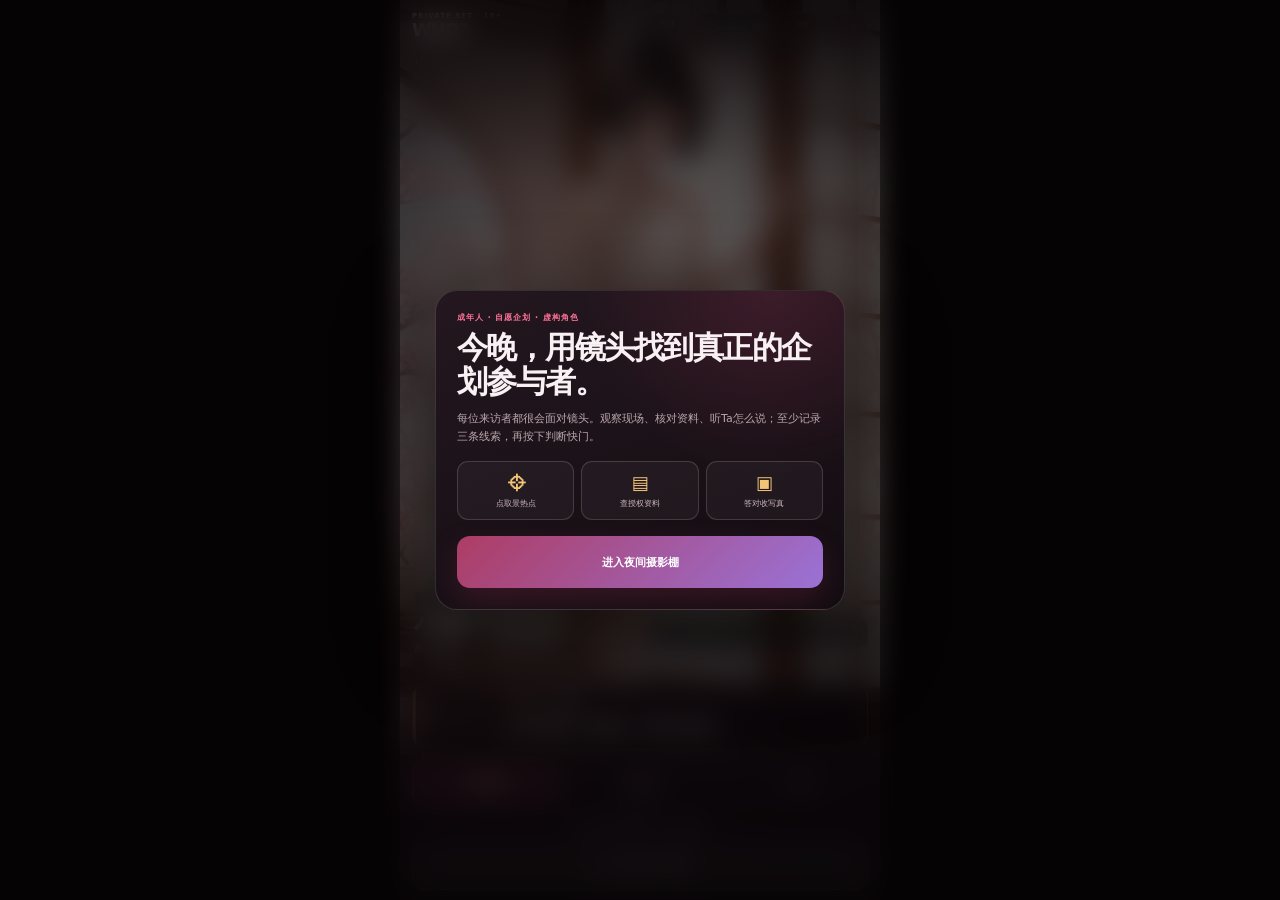
==== index.html @ 952624c3 "0825 V2 upgrade" ====
<!doctype html>
<html lang="zh-CN">
<head>
  <meta charset="utf-8">
  <meta name="viewport" content="width=device-width,initial-scale=1,viewport-fit=cover,user-scalable=no">
  <meta name="theme-color" content="#120d12">
  <meta name="color-scheme" content="dark">
  <title>谁是男娘｜成年自愿企划 Demo</title>
  <!-- OFFLINE_STYLE -->
  <link rel="stylesheet" href="styles.css?v=10">
</head>
<body>
  <main id="app" class="game-shell" aria-label="谁是男娘手机试玩">
    <section class="viewfinder" aria-label="摄影棚取景器">
      <div id="portrait" class="portrait" aria-live="polite"></div>
      <div class="photo-vignette" aria-hidden="true"></div>
      <div class="focus-frame" aria-hidden="true"><i></i><i></i><i></i><i></i></div>
      <div class="exposure-scale" aria-hidden="true">1/125&nbsp;&nbsp;F2.0&nbsp;&nbsp;ISO 400</div>

      <header class="camera-hud">
        <div class="project-mark"><span>PRIVATE SET · 18+</span><b>WHO?</b></div>
        <div class="hud-stats">
          <span id="casePill" class="hud-pill">1/4</span>
          <div id="trustMeter" class="trust-meter" aria-label="信任度 100">
            <span>♥</span><i><em id="trustFill"></em></i><b id="trustValue">100</b>
          </div>
          <span id="coinPill" class="hud-pill coin-pill">¥0</span>
          <button id="albumButton" class="hud-pill album-pill" type="button" aria-label="打开授权写真收藏">▣ 0</button>
        </div>
      </header>

      <div id="hotspotLayer" class="hotspot-layer" aria-label="现场观察点"></div>

      <div class="visitor-caption">
        <span id="visitorAge" class="adult-chip">24+ · ADULT</span>
        <h1 id="visitorName">小澈</h1>
        <p id="visitorRole">甜酷舞见</p>
      </div>

      <div id="speechBubble" class="speech-bubble">今天想拍两种状态。</div>

      <div class="evidence-rail" aria-live="polite">
        <span id="actionCount" class="film-progress">○ ○ ○ ○</span>
        <div class="clue-heading">
          <span class="clue-label">关键信息</span>
          <span id="clueQuality" class="clue-quality">未记录</span>
        </div>
        <span id="latestClue" class="latest-clue">点击人物热点，或到资料、对话里记录线索</span>
        <div id="clueChips" class="clue-chips" aria-label="已记录线索"></div>
      </div>
    </section>

    <section id="controlDeck" class="control-deck" aria-label="摄影调查工具">
      <nav class="tool-tabs" aria-label="调查方式">
        <button class="tab-button active" type="button" data-tab="observe"><span>⌖</span>现场</button>
        <button class="tab-button" type="button" data-tab="records"><span>▤</span>资料</button>
        <button class="tab-button" type="button" data-tab="talk"><span>◌</span>对话</button>
      </nav>

      <div id="drawerBody" class="drawer-body">
        <div class="drawer-handle" aria-hidden="true"></div>
        <div id="drawerBrief" class="drawer-brief">
          <span>本次约拍</span><b id="bookingTitle">复古甜酷 · 双造型</b>
          <p id="bookingCopy"></p>
        </div>
        <div id="observeHint" class="observe-hint">点击取景器中的对焦框，记录现场细节</div>
        <div id="actionList" class="action-list" aria-live="polite"></div>
      </div>

      <button id="decisionTrigger" class="decision-trigger" type="button" disabled>
        <span>◎</span><b>再记录 3 条线索</b>
      </button>

      <div id="decisionPanel" class="decision-panel" aria-hidden="true">
        <div><span>最终判断</span><b>Ta 是男娘吗？</b></div>
        <div class="decision-buttons">
          <button id="decideYes" class="decision-button yes" type="button">肯定是男娘</button>
          <button id="decideNo" class="decision-button no" type="button">一看就不是男娘</button>
        </div>
        <button id="cancelDecision" class="cancel-decision" type="button">继续调查</button>
      </div>
    </section>

    <div id="introOverlay" class="overlay visible" role="dialog" aria-modal="true" aria-labelledby="introTitle">
      <div class="modal intro-modal">
        <span class="modal-kicker">成年人 · 自愿企划 · 虚构角色</span>
        <h2 id="introTitle">今晚，用镜头找到真正的企划参与者。</h2>
        <p>每位来访者都很会面对镜头。观察现场、核对资料、听Ta怎么说；至少记录三条线索，再按下判断快门。</p>
        <div class="rules-grid">
          <div><b>⌖</b><span>点取景热点</span></div>
          <div><b>▤</b><span>查授权资料</span></div>
          <div><b>▣</b><span>答对收写真</span></div>
        </div>
        <button id="startGame" class="primary-button" type="button">进入夜间摄影棚</button>
      </div>
    </div>

    <div id="resultOverlay" class="overlay" role="dialog" aria-modal="true" aria-labelledby="resultTitle">
      <div class="modal result-modal">
        <div id="resultStamp" class="result-stamp">核验正确</div>
        <h2 id="resultTitle">小澈是男娘挑战者</h2>
        <p id="resultCopy"></p>
        <div id="photoReward" class="photo-reward" aria-live="polite">
          <div class="reward-polaroid">
            <img id="rewardPhoto" alt="本轮解锁的成年虚构角色授权写真">
            <span id="rewardPhotoName">授权收藏</span>
          </div>
          <div><b id="photoRewardTitle">获得一张授权写真</b><p id="photoRewardCopy">仅收录本人允许保存的企划成片。</p></div>
        </div>
        <details class="evidence-details">
          <summary>查看证据链</summary>
          <div id="evidenceReview" class="evidence-review"></div>
        </details>
        <div class="reward-row">
          <div><span>本单报酬</span><b id="caseReward">+¥0</b></div>
          <div><span>专业评价</span><b id="caseGrade">A</b></div>
        </div>
        <button id="nextCase" class="primary-button" type="button">下一位来访者</button>
      </div>
    </div>

    <div id="summaryOverlay" class="overlay" role="dialog" aria-modal="true" aria-labelledby="summaryTitle">
      <div class="modal summary-modal">
        <span class="modal-kicker">收工结算</span>
        <h2 id="summaryTitle">夜间企划，完成。</h2>
        <div class="final-score"><b id="finalScore">0</b><span>专业分</span></div>
        <div class="summary-grid">
          <div><span>判断正确</span><b id="correctCount">0 / 4</b></div>
          <div><span>平均信任</span><b id="averageTrust">0</b></div>
          <div><span>最终报酬</span><b id="finalCoins">¥0</b></div>
        </div>
        <p id="summaryCopy" class="summary-copy"></p>
        <button id="restartGame" class="primary-button" type="button">再拍一轮</button>
      </div>
    </div>

    <div id="albumOverlay" class="overlay album-overlay" role="dialog" aria-modal="true" aria-labelledby="albumTitle">
      <div class="modal album-modal">
        <button id="closeAlbum" class="close-button" type="button" aria-label="关闭写真收藏">×</button>
        <span class="modal-kicker">本人授权 · 本局收藏</span>
        <h2 id="albumTitle">暗房收藏册</h2>
        <p>判断正确，拍立得才会在暗房里显影。</p>
        <div id="albumGrid" class="album-grid"></div>
      </div>
    </div>

    <div id="successFx" class="success-fx" aria-hidden="true">
      <div class="success-halo"></div>
      <div class="success-ring">♡</div>
      <span class="success-particle s1">✦</span>
      <span class="success-particle s2">♡</span>
      <span class="success-particle s3">✦</span>
      <span class="success-particle s4">❀</span>
      <span class="success-particle s5">♡</span>
      <span class="success-particle s6">✦</span>
      <b class="success-shot">♡ NICE SHOT ♡</b>
    </div>

    <div id="slapMark" class="slap-mark" aria-hidden="true">
      <svg class="handprint" viewBox="0 0 620 720" role="presentation"><g fill="currentColor">
        <ellipse cx="324" cy="474" rx="150" ry="177" transform="rotate(-10 324 474)"/>
        <rect x="150" y="185" width="72" height="300" rx="36" transform="rotate(-28 186 335)"/>
        <rect x="231" y="77" width="74" height="334" rx="37" transform="rotate(-13 268 244)"/>
        <rect x="324" y="42" width="78" height="354" rx="39" transform="rotate(2 363 219)"/>
        <rect x="415" y="82" width="74" height="326" rx="37" transform="rotate(15 452 245)"/>
        <rect x="492" y="171" width="70" height="278" rx="35" transform="rotate(30 527 310)"/>
        <rect x="272" y="575" width="150" height="144" rx="56" transform="rotate(-9 347 647)"/>
      </g></svg>
      <b class="slap-sfx">啪！</b>
    </div>

    <div id="toast" class="toast" role="status" aria-live="polite"></div>
  </main>
  <!-- OFFLINE_SCRIPT -->
  <script src="game.js?v=14" defer></script>
</body>
</html>
---- styles.css ----
:root {
  color-scheme: dark;
  --ink: #f8f0f2;
  --muted: #baa9ae;
  --glass: rgba(20, 13, 19, 0.82);
  --glass-strong: rgba(16, 10, 15, 0.94);
  --line: rgba(255, 234, 224, 0.16);
  --rose: #ff7399;
  --wine: #9e3659;
  --gold: #f2c476;
  --mint: #68d1ad;
  --coral: #ff6f82;
  --shadow: 0 18px 52px rgba(0, 0, 0, 0.42);
  font-family: "PingFang SC", "Microsoft YaHei", "Noto Sans CJK SC", system-ui, sans-serif;
}

* { box-sizing: border-box; }

html,
body {
  width: 100%;
  height: 100%;
  margin: 0;
  overflow: hidden;
  background: #090608;
  color: var(--ink);
}

body { display: flex; justify-content: center; }

button {
  min-height: 44px;
  border: 0;
  color: inherit;
  font: inherit;
  touch-action: manipulation;
  -webkit-tap-highlight-color: transparent;
}

button:focus-visible { outline: 2px solid var(--gold); outline-offset: 2px; }

.game-shell {
  position: relative;
  width: min(100%, 480px);
  height: 100dvh;
  overflow: hidden;
  background: #100b0f;
  isolation: isolate;
}

.viewfinder,
.portrait,
.portrait img,
.photo-vignette,
.hotspot-layer {
  position: absolute;
  inset: 0;
}

.viewfinder { overflow: hidden; background: #151015; }

.portrait img {
  width: 100%;
  height: 100%;
  object-fit: cover;
  object-position: center 36%;
  filter: saturate(0.94) contrast(1.03);
  animation: portraitBreath 6s ease-in-out infinite;
}

@keyframes portraitBreath {
  0%, 100% { transform: scale(1.005); }
  50% { transform: scale(1.018); }
}

.photo-vignette {
  z-index: 2;
  pointer-events: none;
  background:
    linear-gradient(180deg, rgba(5,2,5,0.72) 0%, transparent 20%, transparent 58%, rgba(7,3,6,0.88) 88%),
    radial-gradient(ellipse at center, transparent 40%, rgba(3,1,3,0.48) 100%);
}

.camera-hud {
  position: absolute;
  top: 0;
  right: 0;
  left: 0;
  z-index: 8;
  display: flex;
  align-items: flex-start;
  justify-content: space-between;
  gap: 8px;
  padding: max(12px, env(safe-area-inset-top)) 12px 10px;
}

.project-mark { display: grid; gap: 1px; text-shadow: 0 2px 9px #000; }
.project-mark span { color: #f5c3ce; font-size: 7px; font-weight: 800; letter-spacing: .15em; }
.project-mark b { font-size: 18px; line-height: 1; letter-spacing: -.06em; }

.hud-stats { display: flex; align-items: center; gap: 5px; }
.hud-pill,
.trust-meter {
  min-width: 40px;
  min-height: 32px;
  padding: 7px 8px;
  border: 1px solid var(--line);
  border-radius: 999px;
  background: rgba(20, 13, 19, .62);
  color: #f9eef1;
  box-shadow: 0 5px 20px rgba(0,0,0,.24);
  backdrop-filter: blur(12px);
  font-size: 9px;
  font-weight: 850;
  text-align: center;
}

.coin-pill { color: var(--gold); }
.album-pill { color: #ff9bb7; cursor: pointer; }

.trust-meter {
  display: grid;
  min-width: 86px;
  grid-template-columns: auto 34px auto;
  align-items: center;
  gap: 4px;
  padding-inline: 7px;
}

.trust-meter > span { color: var(--rose); font-size: 10px; }
.trust-meter > i { height: 3px; overflow: hidden; border-radius: 999px; background: rgba(255,255,255,.18); }
.trust-meter em { display: block; width: 100%; height: 100%; border-radius: inherit; background: var(--mint); transition: width .22s ease; }
.trust-meter b { font-size: 8px; }

.focus-frame { position: absolute; z-index: 4; inset: 16% 8% 27%; pointer-events: none; opacity: .58; }
.focus-frame i { position: absolute; width: 23px; height: 23px; border-color: rgba(255,255,255,.68); }
.focus-frame i:nth-child(1) { top: 0; left: 0; border-top: 1px solid; border-left: 1px solid; }
.focus-frame i:nth-child(2) { top: 0; right: 0; border-top: 1px solid; border-right: 1px solid; }
.focus-frame i:nth-child(3) { bottom: 0; left: 0; border-bottom: 1px solid; border-left: 1px solid; }
.focus-frame i:nth-child(4) { right: 0; bottom: 0; border-right: 1px solid; border-bottom: 1px solid; }

.exposure-scale {
  position: absolute;
  top: max(58px, calc(env(safe-area-inset-top) + 50px));
  left: 14px;
  z-index: 7;
  color: rgba(255,255,255,.66);
  font-family: ui-monospace, SFMono-Regular, Menlo, monospace;
  font-size: 7px;
  letter-spacing: .09em;
  text-shadow: 0 1px 5px #000;
}

.hotspot-layer { z-index: 7; pointer-events: none; }
.focus-hotspot {
  position: absolute;
  width: 52px;
  min-height: 52px;
  padding: 0;
  pointer-events: auto;
  background: transparent;
  color: #fff;
  cursor: pointer;
  transform: translate(-50%, -50%);
}

.focus-hotspot::before,
.focus-hotspot::after {
  content: "";
  position: absolute;
  inset: 7px;
  border: 1px solid rgba(255,255,255,.88);
  border-radius: 4px;
  box-shadow: 0 0 0 1px rgba(10,5,8,.24), 0 0 18px rgba(255,107,146,.3);
  animation: focusPulse 1.8s ease-in-out infinite;
}
.focus-hotspot::after { inset: 20px; border-radius: 50%; background: rgba(255,255,255,.74); }
.focus-hotspot span {
  position: absolute;
  top: 48px;
  left: 50%;
  padding: 3px 7px;
  white-space: nowrap;
  border-radius: 999px;
  background: rgba(13,7,11,.74);
  font-size: 8px;
  font-weight: 800;
  text-shadow: 0 1px 5px #000;
  transform: translateX(-50%);
}
.focus-hotspot.used { opacity: .28; pointer-events: none; }
.focus-hotspot.used::after { background: var(--mint); }

@keyframes focusPulse { 0%,100% { transform: scale(.9); opacity: .64; } 50% { transform: scale(1); opacity: 1; } }

.visitor-caption {
  position: absolute;
  left: 14px;
  bottom: 244px;
  z-index: 8;
  display: grid;
  max-width: 48%;
  gap: 1px;
  text-shadow: 0 2px 12px #000;
  transition: bottom .24s ease;
}
.adult-chip { width: max-content; padding: 3px 7px; border-radius: 999px; background: rgba(18,11,16,.6); color: #a9efd6; font-size: 7px; font-weight: 850; }
.visitor-caption h1 { margin: 4px 0 0; font-size: 28px; line-height: 1; letter-spacing: -.08em; }
.visitor-caption p { margin: 3px 0 0; color: #e5d4d9; font-size: 10px; }

.speech-bubble {
  position: absolute;
  right: 12px;
  bottom: 254px;
  z-index: 8;
  max-width: 48%;
  padding: 7px 10px;
  overflow: hidden;
  border: 1px solid var(--line);
  border-radius: 12px 12px 3px 12px;
  background: rgba(18,11,16,.66);
  color: #f7e8ec;
  font-size: 9px;
  line-height: 1.4;
  text-overflow: ellipsis;
  white-space: nowrap;
  backdrop-filter: blur(10px);
  transition: bottom .24s ease;
}

.evidence-rail {
  position: absolute;
  right: 12px;
  bottom: 152px;
  left: 12px;
  z-index: 9;
  display: grid;
  min-height: 64px;
  grid-template-columns: auto minmax(0, 1fr);
  grid-template-rows: auto auto;
  align-items: center;
  column-gap: 12px;
  row-gap: 3px;
  padding: 9px 12px 10px;
  overflow: hidden;
  border: 1px solid rgba(242,196,118,.48);
  border-radius: 14px;
  background: linear-gradient(135deg, rgba(43,27,34,.96), rgba(17,11,17,.95));
  box-shadow: 0 8px 28px rgba(0,0,0,.44), inset 0 1px 0 rgba(255,255,255,.08);
  backdrop-filter: blur(12px);
  transition: bottom .24s ease;
}
.evidence-rail::before { content: ""; position: absolute; top: 0; bottom: 0; left: 0; width: 3px; background: linear-gradient(180deg, var(--gold), var(--rose)); }
.film-progress { grid-row: 1 / 3; color: var(--gold); font-size: 13px; font-weight: 900; letter-spacing: .12em; text-shadow: 0 0 14px rgba(242,196,118,.34); }
.clue-heading { display: flex; min-width: 0; align-items: center; gap: 7px; }
.clue-label { color: var(--gold); font-size: 8px; font-weight: 950; letter-spacing: .1em; }
.clue-quality { padding: 3px 7px; border-radius: 999px; background: rgba(255,255,255,.1); color: #e5d7db; font-size: 7px; font-weight: 850; }
.clue-quality[data-quality="strong"] { background: rgba(104,209,173,.16); color: #8cedc9; }
.clue-quality[data-quality="weak"] { background: rgba(242,196,118,.15); color: #ffd894; }
.clue-quality[data-quality="boundary"] { background: rgba(255,111,130,.17); color: #ff9bab; }
.latest-clue { display: -webkit-box; overflow: hidden; color: #fff8fa; font-size: 10.5px; font-weight: 750; line-height: 1.35; text-shadow: 0 1px 8px rgba(0,0,0,.58); -webkit-box-orient: vertical; -webkit-line-clamp: 3; }
.latest-clue.fresh { animation: clueReveal .5s ease-out; }
.clue-chips { display: none; }

@keyframes clueReveal { 0% { color: var(--gold); transform: translateX(5px); opacity: .35; } 100% { color: #fff8fa; transform: translateX(0); opacity: 1; } }

.control-deck {
  position: absolute;
  right: 0;
  bottom: 0;
  left: 0;
  z-index: 20;
  padding: 8px 12px max(10px, env(safe-area-inset-bottom));
  border-top: 1px solid rgba(255,255,255,.12);
  background: linear-gradient(180deg, rgba(26,16,24,.9), rgba(12,8,11,.98));
  box-shadow: 0 -18px 44px rgba(0,0,0,.35);
  backdrop-filter: blur(18px);
  transition: padding .22s ease;
}

.tool-tabs { display: grid; grid-template-columns: repeat(3, 1fr); gap: 6px; }
.tab-button {
  min-height: 42px;
  border: 1px solid transparent;
  border-radius: 11px;
  background: transparent;
  color: #a9959c;
  font-size: 9px;
  font-weight: 800;
}
.tab-button span { display: inline-block; margin-right: 4px; font-size: 13px; vertical-align: -1px; }
.tab-button.active { border-color: rgba(255,115,153,.36); background: rgba(158,54,89,.22); color: #ffd5df; }

.drawer-body { max-height: 34px; overflow: hidden; transition: max-height .24s ease; }
.drawer-handle { width: 32px; height: 3px; margin: 5px auto 6px; border-radius: 99px; background: rgba(255,255,255,.2); }
.drawer-brief,
.action-list { display: none; }
.observe-hint { padding: 4px 0 2px; color: #ad999f; font-size: 8px; text-align: center; }

.control-deck.expanded .drawer-body { max-height: min(31dvh, 250px); overflow-y: auto; }
.control-deck.expanded .drawer-brief,
.control-deck.expanded .action-list { display: grid; }
.control-deck.expanded .observe-hint { display: none; }
.drawer-brief { grid-template-columns: auto 1fr; gap: 4px 8px; padding: 7px 4px 8px; border-bottom: 1px solid var(--line); }
.drawer-brief span { color: var(--rose); font-size: 7px; font-weight: 900; }
.drawer-brief b { font-size: 10px; }
.drawer-brief p { display: none; }

.action-list { gap: 6px; padding: 8px 0 4px; }
.action-button {
  position: relative;
  display: grid;
  min-height: 48px;
  grid-template-columns: 1fr auto;
  align-items: center;
  gap: 8px;
  padding: 8px 11px;
  border: 1px solid var(--line);
  border-radius: 11px;
  background: rgba(255,255,255,.055);
  color: #f7edf0;
  font-size: 10px;
  font-weight: 800;
  text-align: left;
}
.action-button span { color: #a9959c; font-size: 8px; font-weight: 500; text-align: right; }
.action-button.used { border-color: rgba(104,209,173,.32); color: #7ee0bd; opacity: .48; }
.action-button.used::after { content: "✓"; position: absolute; top: 4px; right: 5px; color: var(--mint); font-size: 8px; }
.action-button:disabled { cursor: default; }

.decision-trigger {
  display: flex;
  width: 100%;
  min-height: 48px;
  align-items: center;
  justify-content: center;
  gap: 8px;
  margin-top: 7px;
  border: 1px solid rgba(255,255,255,.11);
  border-radius: 13px;
  background: rgba(255,255,255,.055);
  color: #806f75;
}
.decision-trigger span { font-size: 17px; }
.decision-trigger b { font-size: 10px; }
.decision-trigger.ready { border-color: rgba(242,196,118,.5); background: linear-gradient(135deg, #9f3659, #a377d9); color: white; box-shadow: 0 8px 25px rgba(158,54,89,.34); }

.decision-panel {
  position: absolute;
  right: 0;
  bottom: 0;
  left: 0;
  z-index: 5;
  display: none;
  padding: 14px 12px max(11px, env(safe-area-inset-bottom));
  background: var(--glass-strong);
  box-shadow: 0 -18px 44px rgba(0,0,0,.46);
}
.decision-panel.visible { display: block; }
.decision-panel > div:first-child { display: flex; align-items: center; justify-content: space-between; gap: 8px; margin-bottom: 9px; }
.decision-panel > div:first-child span { color: var(--gold); font-size: 8px; }
.decision-panel > div:first-child b { font-size: 11px; }
.decision-buttons { display: grid; grid-template-columns: 1fr 1fr; gap: 8px; }
.decision-button { min-height: 52px; border-radius: 12px; font-size: 11px; font-weight: 900; }
.decision-button.yes { background: #2a5d51; color: #a7f0d5; }
.decision-button.no { background: #672f40; color: #ffc1ce; }
.cancel-decision { width: 100%; min-height: 34px; margin-top: 5px; background: transparent; color: #9c888f; font-size: 8px; }

.game-shell.drawer-open .visitor-caption { bottom: min(52dvh, 420px); }
.game-shell.drawer-open .speech-bubble { bottom: min(52dvh, 430px); }
.game-shell.drawer-open .evidence-rail { bottom: min(39dvh, 325px); }

.overlay {
  position: fixed;
  z-index: 50;
  display: none;
  align-items: center;
  justify-content: center;
  padding: 16px;
  inset: 0;
  background: rgba(6,3,5,.68);
  backdrop-filter: blur(14px);
}
.overlay.visible { display: flex; }

.modal {
  width: min(100%, 410px);
  max-height: calc(100dvh - 32px);
  padding: 21px;
  overflow-y: auto;
  border: 1px solid rgba(255,255,255,.13);
  border-radius: 22px;
  background:
    radial-gradient(circle at 82% 0, rgba(158,54,89,.23), transparent 40%),
    linear-gradient(160deg, #24171f, #120c11);
  box-shadow: 0 30px 90px rgba(0,0,0,.62);
}
.modal h2,
.modal p { margin: 0; }
.modal h2 { margin-top: 7px; font-size: clamp(24px, 7vw, 31px); line-height: 1.12; letter-spacing: -.05em; }
.modal > p { margin-top: 11px; color: #baa7ad; font-size: 11px; line-height: 1.65; }
.modal-kicker { display: block; color: var(--rose); font-size: 8px; font-weight: 900; letter-spacing: .12em; }

.rules-grid { display: grid; grid-template-columns: repeat(3, 1fr); gap: 7px; margin-top: 15px; }
.rules-grid div { display: grid; place-items: center; gap: 5px; padding: 10px 5px; border: 1px solid var(--line); border-radius: 11px; background: rgba(255,255,255,.04); }
.rules-grid b { color: var(--gold); font-size: 18px; }
.rules-grid span { color: #cbb8be; font-size: 8px; }

.primary-button { width: 100%; min-height: 52px; margin-top: 16px; border-radius: 13px; background: linear-gradient(135deg, #ad3d64, #9a72d6); color: white; box-shadow: 0 12px 29px rgba(133,41,73,.3); font-size: 11px; font-weight: 900; }
.result-stamp { display: inline-flex; padding: 4px 8px; border: 1px solid rgba(104,209,173,.45); border-radius: 7px; color: #7de0bd; font-size: 8px; font-weight: 900; letter-spacing: .08em; transform: rotate(-2deg); }
.result-stamp.wrong { border-color: rgba(255,111,130,.5); color: #ff8ca0; }

#resultOverlay.result-correct { background: radial-gradient(circle at 50% 28%, rgba(255,98,157,.22), transparent 43%), rgba(6,3,5,.68); }
#resultOverlay.result-correct .result-modal { border-color: rgba(255,164,201,.32); box-shadow: 0 28px 90px rgba(157,46,100,.34), 0 0 54px rgba(190,121,255,.14); }
#resultOverlay.result-correct .photo-reward { border-color: rgba(255,145,187,.42); background: linear-gradient(135deg, rgba(255,112,163,.1), rgba(169,116,226,.1)); box-shadow: inset 0 0 28px rgba(255,121,176,.08); }
#resultOverlay.result-correct .reward-polaroid { animation: polaroidReveal .9s cubic-bezier(.16,.84,.28,1.1); }
#resultOverlay.result-wrong .result-modal { border-color: rgba(255,86,110,.28); box-shadow: 0 28px 90px rgba(90,8,27,.46); }

@keyframes polaroidReveal { 0% { opacity: 0; transform: rotate(-8deg) scale(.74) translateY(18px); } 58% { opacity: 1; transform: rotate(1deg) scale(1.04) translateY(-2px); } 100% { transform: rotate(-2deg) scale(1) translateY(0); } }

.photo-reward { display: grid; grid-template-columns: 100px 1fr; align-items: center; gap: 12px; margin-top: 13px; padding: 10px; border: 1px solid rgba(255,115,153,.23); border-radius: 14px; background: rgba(255,255,255,.045); }
.photo-reward.hidden { display: none; }
.reward-polaroid { padding: 5px 5px 7px; border-radius: 8px; background: #f8f1ed; box-shadow: 0 10px 25px rgba(0,0,0,.32); transform: rotate(-2deg); }
.reward-polaroid img { display: block; width: 100%; aspect-ratio: 3/4; border-radius: 4px; object-fit: cover; object-position: center 25%; }
.reward-polaroid span { display: block; padding-top: 5px; color: #7d364d; font-size: 7px; font-weight: 900; text-align: center; }
.photo-reward > div:last-child b { color: #ffabc0; font-size: 11px; }
.photo-reward > div:last-child p { margin: 5px 0 0; color: #aa969d; font-size: 8px; line-height: 1.5; }

.evidence-details { margin-top: 12px; border: 1px solid var(--line); border-radius: 11px; background: rgba(255,255,255,.03); }
.evidence-details summary { padding: 10px 11px; color: var(--gold); cursor: pointer; font-size: 9px; font-weight: 800; }
.evidence-review { display: grid; gap: 6px; padding: 0 9px 9px; }
.evidence-row { display: grid; grid-template-columns: 55px 1fr; gap: 8px; padding: 8px; border-radius: 8px; background: rgba(255,255,255,.045); color: #bba8ae; font-size: 8px; line-height: 1.45; }
.evidence-row b { color: var(--gold); }

.reward-row { display: grid; grid-template-columns: 1fr 1fr; gap: 7px; margin-top: 12px; }
.reward-row div,
.summary-grid div { padding: 10px; border: 1px solid var(--line); border-radius: 11px; background: rgba(255,255,255,.04); text-align: center; }
.reward-row span,
.summary-grid span { display: block; color: #9f8d93; font-size: 7px; }
.reward-row b,
.summary-grid b { display: block; margin-top: 4px; color: var(--gold); font-size: 15px; }
.final-score { display: flex; align-items: baseline; justify-content: center; gap: 7px; margin: 15px 0 11px; }
.final-score b { color: var(--gold); font-size: 48px; line-height: 1; }
.final-score span { color: #9f8d93; font-size: 9px; }
.summary-grid { display: grid; grid-template-columns: repeat(3,1fr); gap: 6px; }
.summary-grid b { font-size: 12px; }
.summary-copy { margin-top: 12px !important; text-align: center; }

.album-overlay { z-index: 60; }
.album-modal { position: relative; }
.close-button { position: absolute; top: 10px; right: 10px; width: 40px; min-height: 40px; border-radius: 50%; background: rgba(255,255,255,.07); color: var(--rose); font-size: 22px; }
.album-grid { display: grid; grid-template-columns: repeat(2,minmax(0,1fr)); gap: 9px; margin-top: 14px; }
.album-card { position: relative; overflow: hidden; padding: 5px 5px 8px; border: 1px solid var(--line); border-radius: 11px; background: #21151d; }
.album-card img { display: block; width: 100%; aspect-ratio: 3/4; border-radius: 7px; object-fit: cover; object-position: center 24%; }
.album-card.locked img { filter: blur(14px) grayscale(.7); transform: scale(1.08); }
.album-card.locked::after { content: "待显影"; position: absolute; top: 42%; left: 50%; padding: 4px 8px; border-radius: 99px; background: rgba(7,3,6,.76); color: white; font-size: 8px; font-weight: 900; transform: translate(-50%,-50%); }
.album-card b,
.album-card span { display: block; text-align: center; }
.album-card b { margin-top: 6px; font-size: 9px; }
.album-card span { margin-top: 2px; color: #9f8d93; font-size: 7px; }

.success-fx { position: fixed; z-index: 66; overflow: hidden; inset: 0; opacity: 0; pointer-events: none; transition: opacity .3s ease; }
.success-fx.visible { opacity: 1; }
.success-halo { position: absolute; width: min(88vmin,600px); aspect-ratio: 1; top: 46%; left: 50%; border-radius: 50%; background: radial-gradient(circle, rgba(255,212,231,.48) 0, rgba(255,102,164,.2) 28%, rgba(160,105,232,.12) 48%, transparent 70%); filter: blur(12px); transform: translate(-50%,-50%) scale(.4); }
.success-ring { position: absolute; display: grid; width: min(66vmin,460px); aspect-ratio: 1; top: 47%; left: 50%; place-items: center; border: 1px solid rgba(255,221,235,.7); border-radius: 50%; color: rgba(255,226,240,.74); font-family: Georgia, serif; font-size: min(30vmin,210px); text-shadow: 0 0 24px rgba(255,104,172,.9); transform: translate(-50%,-50%) scale(.5); }
.success-particle { position: absolute; color: #ffd7e8; font-family: Georgia, serif; font-size: clamp(24px,7vw,50px); opacity: 0; text-shadow: 0 0 18px #ff6ca9, 0 0 30px rgba(180,112,255,.8); }
.success-particle.s1 { top: 17%; left: 17%; }
.success-particle.s2 { top: 24%; right: 13%; }
.success-particle.s3 { top: 49%; left: 9%; }
.success-particle.s4 { top: 58%; right: 10%; }
.success-particle.s5 { bottom: 16%; left: 20%; }
.success-particle.s6 { right: 25%; bottom: 12%; }
.success-shot { position: absolute; bottom: 9%; left: 50%; padding: 8px 18px; border: 1px solid rgba(255,214,232,.48); border-radius: 999px; background: rgba(79,24,54,.56); color: #ffe5f0; font-family: Georgia, serif; font-size: clamp(11px,3.2vw,18px); letter-spacing: .18em; opacity: 0; text-shadow: 0 0 12px #ff73ad; transform: translate(-50%,18px); }
.success-fx.fresh .success-halo { animation: glamourHalo 1.45s ease-out both; }
.success-fx.fresh .success-ring { animation: glamourRing 1.25s cubic-bezier(.18,.78,.24,1) both; }
.success-fx.fresh .success-particle { animation: glamourParticle 1.25s ease-out both; }
.success-fx.fresh .s2 { animation-delay: .08s; }
.success-fx.fresh .s3 { animation-delay: .16s; }
.success-fx.fresh .s4 { animation-delay: .05s; }
.success-fx.fresh .s5 { animation-delay: .2s; }
.success-fx.fresh .s6 { animation-delay: .12s; }
.success-fx.fresh .success-shot { animation: successShot 1.5s .14s ease-out both; }

.slap-mark { position: fixed; z-index: 70; display: grid; place-items: center; inset: 0; color: #e23b5d; opacity: 0; pointer-events: none; transition: opacity .42s ease; mix-blend-mode: screen; }
.slap-mark.visible { opacity: .1; }
.slap-mark.fresh { animation: slapLayer .92s cubic-bezier(.12,.75,.2,1) both; }
.handprint { width: min(92vmin,620px); height: min(102vmin,720px); filter: blur(1px) drop-shadow(0 0 22px rgba(255,40,82,.7)); transform: rotate(-16deg) scale(.98); }
.slap-sfx { position: absolute; top: 11%; right: 13%; color: #ff4468; font-size: clamp(72px,18vw,132px); font-weight: 950; letter-spacing: -.1em; opacity: 0; text-shadow: 0 0 16px #ff214e, 0 10px 28px rgba(74,0,15,.75); transform: rotate(12deg) scale(.5); }
.slap-mark.fresh .handprint { animation: palmHit .72s cubic-bezier(.1,.82,.18,1); }
.slap-mark.fresh .slap-sfx { animation: slapWord .78s .05s ease-out both; }
.game-shell.slap-shake { animation: screenSlap .44s ease-out; }
@keyframes glamourHalo { 0% { opacity: 0; transform: translate(-50%,-50%) scale(.35); } 25% { opacity: 1; } 100% { opacity: 0; transform: translate(-50%,-50%) scale(1.45); } }
@keyframes glamourRing { 0% { opacity: 0; transform: translate(-50%,-50%) scale(.45) rotate(-14deg); } 32% { opacity: .9; } 100% { opacity: 0; transform: translate(-50%,-50%) scale(1.18) rotate(8deg); } }
@keyframes glamourParticle { 0% { opacity: 0; transform: translateY(28px) scale(.3) rotate(-18deg); } 28% { opacity: 1; } 100% { opacity: 0; transform: translateY(-54px) scale(1.12) rotate(18deg); } }
@keyframes successShot { 0% { opacity: 0; transform: translate(-50%,18px) scale(.88); } 25%,70% { opacity: 1; transform: translate(-50%,0) scale(1); } 100% { opacity: 0; transform: translate(-50%,-10px) scale(1.03); } }
@keyframes slapLayer { 0% { opacity: 0; } 22% { opacity: .82; } 48% { opacity: .48; } 100% { opacity: .1; } }
@keyframes palmHit { 0% { opacity:0; transform:rotate(-24deg) scale(2.2); } 28% { opacity:1; transform:rotate(-16deg) scale(.87); } 55% { transform:rotate(-16deg) scale(1.06); } 100% { opacity:1; transform:rotate(-16deg) scale(.98); } }
@keyframes slapWord { 0% { opacity:0; transform:rotate(18deg) scale(.4); } 35% { opacity:1; transform:rotate(8deg) scale(1.12); } 100% { opacity:0; transform:rotate(4deg) scale(1.38); } }
@keyframes screenSlap { 0%,100% { transform:translateX(0); } 20% { transform:translateX(-12px) rotate(-.9deg); } 42% { transform:translateX(9px) rotate(.6deg); } 64% { transform:translateX(-5px); } 82% { transform:translateX(2px); } }

.toast { position: fixed; bottom: calc(145px + env(safe-area-inset-bottom)); left: 50%; z-index: 80; max-width: min(88vw,390px); padding: 8px 12px; border: 1px solid var(--line); border-radius: 999px; background: rgba(12,7,10,.94); color: #fff; font-size: 9px; font-weight: 750; opacity: 0; pointer-events: none; transform: translate(-50%,10px); transition: opacity .16s ease, transform .16s ease; }
.toast.visible { opacity: 1; transform: translate(-50%,0); }

@media (max-height: 700px) {
  .visitor-caption { bottom: 238px; }
  .speech-bubble { bottom: 248px; }
  .evidence-rail { bottom: 145px; }
  .focus-frame { bottom: 31%; }
  .portrait img { object-position: center 30%; }
  .control-deck.expanded .drawer-body { max-height: 31dvh; }
}

@media (max-width: 390px) {
  .camera-hud { padding-inline: 9px; }
  .hud-stats { gap: 3px; }
  .hud-pill { min-width: 35px; padding-inline: 6px; }
  .trust-meter { min-width: 78px; grid-template-columns: auto 29px auto; }
  .project-mark span { display: none; }
  .visitor-caption h1 { font-size: 25px; }
  .evidence-rail { right: 9px; left: 9px; column-gap: 9px; padding-inline: 10px; }
  .film-progress { font-size: 11px; letter-spacing: .08em; }
  .latest-clue { font-size: 10px; }
}

@media (prefers-reduced-motion: reduce) {
  *, *::before, *::after { animation-duration: .01ms !important; animation-iteration-count: 1 !important; transition-duration: .01ms !important; }
}
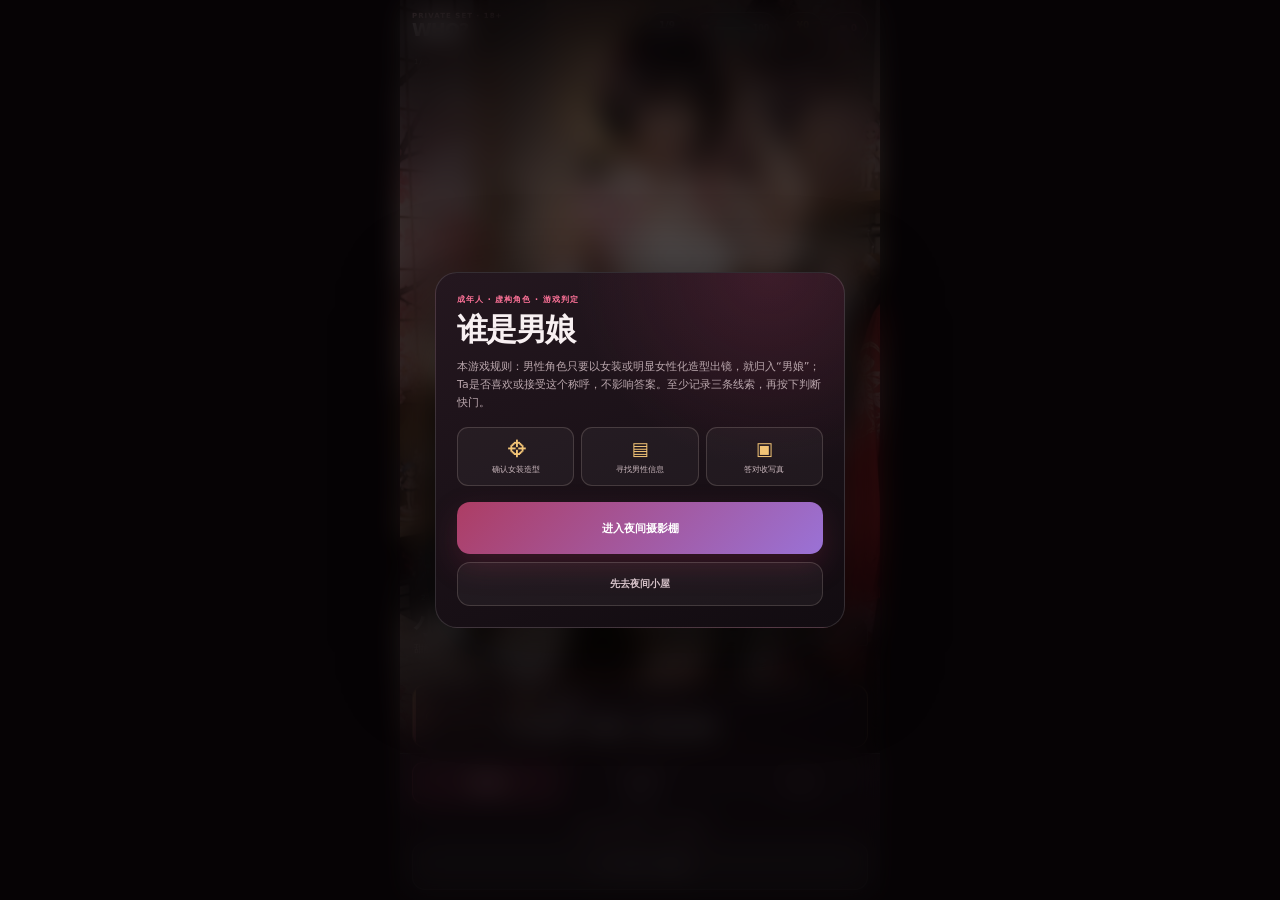
==== commit f38c104b: "Add files via upload" ====
--- a/index.html
+++ b/index.html
@@ -5,9 +5,9 @@
   <meta name="viewport" content="width=device-width,initial-scale=1,viewport-fit=cover,user-scalable=no">
   <meta name="theme-color" content="#120d12">
   <meta name="color-scheme" content="dark">
-  <title>谁是男娘｜成年自愿企划 Demo</title>
+  <title>谁是男娘</title>
   <!-- OFFLINE_STYLE -->
-  <link rel="stylesheet" href="styles.css?v=10">
+  <link rel="stylesheet" href="styles.css?v=13">
 </head>
 <body>
   <main id="app" class="game-shell" aria-label="谁是男娘手机试玩">
@@ -20,7 +20,7 @@
       <header class="camera-hud">
         <div class="project-mark"><span>PRIVATE SET · 18+</span><b>WHO?</b></div>
         <div class="hud-stats">
-          <span id="casePill" class="hud-pill">1/4</span>
+          <span id="casePill" class="hud-pill">1/9</span>
           <div id="trustMeter" class="trust-meter" aria-label="信任度 100">
             <span>♥</span><i><em id="trustFill"></em></i><b id="trustValue">100</b>
           </div>
@@ -83,22 +83,23 @@
 
     <div id="introOverlay" class="overlay visible" role="dialog" aria-modal="true" aria-labelledby="introTitle">
       <div class="modal intro-modal">
-        <span class="modal-kicker">成年人 · 自愿企划 · 虚构角色</span>
-        <h2 id="introTitle">今晚，用镜头找到真正的企划参与者。</h2>
-        <p>每位来访者都很会面对镜头。观察现场、核对资料、听Ta怎么说；至少记录三条线索，再按下判断快门。</p>
+        <span class="modal-kicker">成年人 · 虚构角色 · 游戏判定</span>
+        <h2 id="introTitle">谁是男娘</h2>
+        <p>本游戏规则：男性角色只要以女装或明显女性化造型出镜，就归入“男娘”；Ta是否喜欢或接受这个称呼，不影响答案。至少记录三条线索，再按下判断快门。</p>
         <div class="rules-grid">
-          <div><b>⌖</b><span>点取景热点</span></div>
-          <div><b>▤</b><span>查授权资料</span></div>
+          <div><b>⌖</b><span>确认女装造型</span></div>
+          <div><b>▤</b><span>寻找男性信息</span></div>
           <div><b>▣</b><span>答对收写真</span></div>
         </div>
         <button id="startGame" class="primary-button" type="button">进入夜间摄影棚</button>
+        <button id="introLounge" class="secondary-button" type="button">先去夜间小屋</button>
       </div>
     </div>
 
     <div id="resultOverlay" class="overlay" role="dialog" aria-modal="true" aria-labelledby="resultTitle">
       <div class="modal result-modal">
         <div id="resultStamp" class="result-stamp">核验正确</div>
-        <h2 id="resultTitle">小澈是男娘挑战者</h2>
+        <h2 id="resultTitle">小澈属于男娘范畴</h2>
         <p id="resultCopy"></p>
         <div id="photoReward" class="photo-reward" aria-live="polite">
           <div class="reward-polaroid">
@@ -107,6 +108,11 @@
           </div>
           <div><b id="photoRewardTitle">获得一张授权写真</b><p id="photoRewardCopy">仅收录本人允许保存的企划成片。</p></div>
         </div>
+        <button id="resultAlbumButton" class="result-album-entry" type="button" aria-label="打开角色相册">
+          <span class="result-album-icon" aria-hidden="true">▣</span>
+          <span><b>角色相册</b><small id="resultAlbumProgress">已收集 0 / 9 · 点击浏览</small></span>
+          <i aria-hidden="true">›</i>
+        </button>
         <details class="evidence-details">
           <summary>查看证据链</summary>
           <div id="evidenceReview" class="evidence-review"></div>
@@ -125,22 +131,94 @@
         <h2 id="summaryTitle">夜间企划，完成。</h2>
         <div class="final-score"><b id="finalScore">0</b><span>专业分</span></div>
         <div class="summary-grid">
-          <div><span>判断正确</span><b id="correctCount">0 / 4</b></div>
+          <div><span>判断正确</span><b id="correctCount">0 / 9</b></div>
           <div><span>平均信任</span><b id="averageTrust">0</b></div>
-          <div><span>最终报酬</span><b id="finalCoins">¥0</b></div>
+          <div><span>本轮收入</span><b id="finalCoins">+¥0</b></div>
         </div>
         <p id="summaryCopy" class="summary-copy"></p>
-        <button id="restartGame" class="primary-button" type="button">再拍一轮</button>
+        <button id="openLounge" class="primary-button" type="button">去夜间小屋</button>
+        <button id="restartGame" class="secondary-button" type="button">再拍一轮</button>
       </div>
     </div>
 
     <div id="albumOverlay" class="overlay album-overlay" role="dialog" aria-modal="true" aria-labelledby="albumTitle">
       <div class="modal album-modal">
-        <button id="closeAlbum" class="close-button" type="button" aria-label="关闭写真收藏">×</button>
-        <span class="modal-kicker">本人授权 · 本局收藏</span>
-        <h2 id="albumTitle">暗房收藏册</h2>
-        <p>判断正确，拍立得才会在暗房里显影。</p>
-        <div id="albumGrid" class="album-grid"></div>
+        <section id="albumIndexView" class="album-index-view">
+          <button id="closeAlbum" class="album-return-button" type="button">← 返回游戏</button>
+          <div class="album-heading">
+            <span class="modal-kicker">本机收藏 · 角色图鉴</span>
+            <span id="albumCount" class="album-count">0 / 9</span>
+          </div>
+          <h2 id="albumTitle">角色相册</h2>
+          <p>判断正确即可收录角色；点击已解锁照片进入大图浏览。</p>
+          <div id="albumGrid" class="album-grid"></div>
+        </section>
+
+        <section id="albumDetailView" class="album-detail-view" hidden>
+          <div class="album-detail-topbar">
+            <button id="backToAlbum" class="album-return-button" type="button">← 返回相册</button>
+            <span id="albumDetailCounter">1 / 1</span>
+          </div>
+          <button id="albumPhotoStage" class="album-photo-stage" type="button" aria-label="切换完整照片与特写">
+            <img id="albumDetailPhoto" alt="角色收藏大图" draggable="false">
+            <span id="albumZoomHint">轻触查看特写</span>
+          </button>
+          <div class="album-detail-meta">
+            <span id="albumDetailRole">角色资料</span>
+            <h2 id="albumDetailName">角色名</h2>
+            <p id="albumDetailCaption">已收入角色相册</p>
+          </div>
+          <div class="album-detail-nav" aria-label="切换收藏角色">
+            <button id="albumPrev" type="button">‹ 上一张</button>
+            <button id="albumNext" type="button">下一张 ›</button>
+          </div>
+        </section>
+      </div>
+    </div>
+
+    <div id="loungeOverlay" class="overlay lounge-overlay" role="dialog" aria-modal="true" aria-labelledby="loungeTitle">
+      <div class="modal lounge-modal">
+        <section id="loungeIndexView" class="lounge-index-view">
+          <div class="lounge-topbar">
+            <button id="closeLounge" class="album-return-button" type="button">← 返回结算</button>
+            <span id="loungeWallet" class="lounge-wallet">钱包 ¥0</span>
+          </div>
+          <div class="lounge-heading">
+            <span class="modal-kicker">局外养成 · 好感收藏</span>
+            <span id="loungeUnlockCount" class="album-count">0 / 9</span>
+          </div>
+          <h2 id="loungeTitle">夜间小屋</h2>
+          <p>把摄影报酬换成礼物，提升已收录角色的好感；五颗心可解锁专属双人合影。</p>
+          <div id="loungeGrid" class="lounge-grid"></div>
+        </section>
+
+        <section id="loungeRoomView" class="lounge-room-view" hidden>
+          <div class="lounge-topbar">
+            <button id="backToLounge" class="album-return-button" type="button">← 返回小屋</button>
+            <span id="roomWallet" class="lounge-wallet">钱包 ¥0</span>
+          </div>
+          <div class="room-hero">
+            <img id="roomPhoto" alt="成年虚构角色写真" draggable="false">
+            <div class="room-hero-copy">
+              <span id="roomRole">角色资料</span>
+              <h2 id="roomName">角色名</h2>
+              <b id="roomHearts" aria-label="好感一颗心">♥♡♡♡♡</b>
+            </div>
+          </div>
+          <div class="affinity-track" aria-label="好感进度"><i><em id="affinityFill"></em></i><span id="affinityValue">0 / 20</span></div>
+          <p id="roomLine" class="room-line">“拍摄结束后，坐一会儿吧。”</p>
+          <button id="chatWithCharacter" class="room-chat-button" type="button">聊聊天</button>
+          <div class="room-section-heading"><b>挑一份礼物</b><span>好感将保存在本机</span></div>
+          <div id="giftGrid" class="gift-grid"></div>
+          <div id="duetCard" class="duet-card locked">
+            <div class="duet-photo">
+              <img id="duetCharacterPhoto" alt="角色合影半身像" draggable="false">
+              <span class="player-silhouette" aria-label="玩家剪影"><i></i><b>YOU</b></span>
+              <strong>♡</strong>
+            </div>
+            <div><b id="duetTitle">双人合影尚未解锁</b><p id="duetCopy">达到五颗心后，解锁 Ta 与玩家的专属合影。</p></div>
+          </div>
+        </section>
       </div>
     </div>
 
@@ -172,6 +250,6 @@
     <div id="toast" class="toast" role="status" aria-live="polite"></div>
   </main>
   <!-- OFFLINE_SCRIPT -->
-  <script src="game.js?v=14" defer></script>
+  <script src="game.js?v=22" defer></script>
 </body>
 </html>
--- a/styles.css
+++ b/styles.css
@@ -65,6 +65,14 @@
   object-fit: cover;
   object-position: center 36%;
   filter: saturate(0.94) contrast(1.03);
+  opacity: 0;
+  pointer-events: none;
+  transition: opacity .24s ease;
+}
+
+.portrait img.active {
+  z-index: 1;
+  opacity: 1;
   animation: portraitBreath 6s ease-in-out infinite;
 }
 
@@ -407,6 +415,7 @@
 .rules-grid span { color: #cbb8be; font-size: 8px; }
 
 .primary-button { width: 100%; min-height: 52px; margin-top: 16px; border-radius: 13px; background: linear-gradient(135deg, #ad3d64, #9a72d6); color: white; box-shadow: 0 12px 29px rgba(133,41,73,.3); font-size: 11px; font-weight: 900; }
+.secondary-button { width: 100%; min-height: 44px; margin-top: 8px; border: 1px solid var(--line); border-radius: 13px; background: rgba(255,255,255,.045); color: #d6c2c9; font-size: 10px; font-weight: 850; }
 .result-stamp { display: inline-flex; padding: 4px 8px; border: 1px solid rgba(104,209,173,.45); border-radius: 7px; color: #7de0bd; font-size: 8px; font-weight: 900; letter-spacing: .08em; transform: rotate(-2deg); }
 .result-stamp.wrong { border-color: rgba(255,111,130,.5); color: #ff8ca0; }
 
@@ -425,6 +434,14 @@
 .reward-polaroid span { display: block; padding-top: 5px; color: #7d364d; font-size: 7px; font-weight: 900; text-align: center; }
 .photo-reward > div:last-child b { color: #ffabc0; font-size: 11px; }
 .photo-reward > div:last-child p { margin: 5px 0 0; color: #aa969d; font-size: 8px; line-height: 1.5; }
+
+.result-album-entry { display: grid; width: 100%; grid-template-columns: 38px 1fr auto; align-items: center; gap: 10px; margin-top: 12px; padding: 9px 12px; border: 1px solid rgba(255,145,187,.36); border-radius: 13px; background: linear-gradient(100deg, rgba(164,52,94,.2), rgba(142,94,200,.13)); color: #fff; text-align: left; box-shadow: inset 0 0 22px rgba(255,121,176,.05); cursor: pointer; }
+.result-album-entry:active { transform: scale(.985); }
+.result-album-icon { display: grid; width: 36px; aspect-ratio: 1; place-items: center; border: 1px solid rgba(255,196,217,.36); border-radius: 10px; background: rgba(255,255,255,.06); color: #ffabc8; font-size: 18px; }
+.result-album-entry > span:nth-child(2) { display: grid; gap: 2px; }
+.result-album-entry b { font-size: 11px; }
+.result-album-entry small { color: #bda8b0; font-size: 8px; }
+.result-album-entry i { color: var(--rose); font-size: 24px; font-style: normal; }
 
 .evidence-details { margin-top: 12px; border: 1px solid var(--line); border-radius: 11px; background: rgba(255,255,255,.03); }
 .evidence-details summary { padding: 10px 11px; color: var(--gold); cursor: pointer; font-size: 9px; font-weight: 800; }
@@ -447,10 +464,14 @@
 .summary-copy { margin-top: 12px !important; text-align: center; }
 
 .album-overlay { z-index: 60; }
-.album-modal { position: relative; }
-.close-button { position: absolute; top: 10px; right: 10px; width: 40px; min-height: 40px; border-radius: 50%; background: rgba(255,255,255,.07); color: var(--rose); font-size: 22px; }
-.album-grid { display: grid; grid-template-columns: repeat(2,minmax(0,1fr)); gap: 9px; margin-top: 14px; }
-.album-card { position: relative; overflow: hidden; padding: 5px 5px 8px; border: 1px solid var(--line); border-radius: 11px; background: #21151d; }
+.album-modal { position: relative; width: min(100%,430px); }
+.album-return-button { display: inline-flex; min-height: 38px; align-items: center; padding: 0 11px; border: 1px solid var(--line); border-radius: 999px; background: rgba(255,255,255,.055); color: #f6d9e2; font-size: 9px; font-weight: 850; cursor: pointer; }
+.album-heading { display: flex; align-items: center; justify-content: space-between; gap: 10px; margin-top: 14px; }
+.album-count { padding: 4px 8px; border-radius: 999px; background: rgba(255,115,153,.11); color: #ffabc4; font-size: 8px; font-weight: 900; }
+.album-grid { display: grid; grid-template-columns: repeat(3,minmax(0,1fr)); gap: 8px; margin-top: 14px; }
+.album-card { position: relative; overflow: hidden; width: 100%; padding: 5px 5px 8px; border: 1px solid var(--line); border-radius: 11px; background: #21151d; color: var(--ink); cursor: pointer; }
+.album-card:not(.locked):active { transform: scale(.975); }
+.album-card:disabled { opacity: 1; cursor: default; }
 .album-card img { display: block; width: 100%; aspect-ratio: 3/4; border-radius: 7px; object-fit: cover; object-position: center 24%; }
 .album-card.locked img { filter: blur(14px) grayscale(.7); transform: scale(1.08); }
 .album-card.locked::after { content: "待显影"; position: absolute; top: 42%; left: 50%; padding: 4px 8px; border-radius: 99px; background: rgba(7,3,6,.76); color: white; font-size: 8px; font-weight: 900; transform: translate(-50%,-50%); }
@@ -458,6 +479,86 @@
 .album-card span { display: block; text-align: center; }
 .album-card b { margin-top: 6px; font-size: 9px; }
 .album-card span { margin-top: 2px; color: #9f8d93; font-size: 7px; }
+
+.album-detail-view { display: grid; gap: 12px; }
+.album-detail-view[hidden],
+.album-index-view[hidden] { display: none; }
+.album-detail-topbar { display: flex; align-items: center; justify-content: space-between; gap: 10px; }
+.album-detail-topbar > span { color: #c9aeb7; font-size: 9px; font-weight: 800; }
+.album-photo-stage { position: relative; display: block; overflow: hidden; width: 100%; height: clamp(320px, 53dvh, 560px); min-height: 0; padding: 0; border: 1px solid rgba(255,171,201,.26); border-radius: 16px; background: #090608; cursor: zoom-in; }
+.album-photo-stage img { display: block; width: 100%; height: 100%; object-fit: contain; object-position: center; transition: transform .3s ease, object-fit .3s ease; }
+.album-photo-stage.zoomed { cursor: zoom-out; }
+.album-photo-stage.zoomed img { object-fit: cover; transform: scale(1.22); }
+.album-photo-stage > span { position: absolute; right: 10px; bottom: 10px; padding: 5px 8px; border-radius: 999px; background: rgba(8,4,7,.72); color: #ffe5ed; font-size: 7px; font-weight: 800; backdrop-filter: blur(8px); }
+.album-detail-meta { text-align: center; }
+.album-detail-meta > span { color: var(--rose); font-size: 8px; font-weight: 850; letter-spacing: .08em; }
+.album-detail-meta h2 { margin-top: 3px; }
+.album-detail-meta p { margin-top: 5px; color: #aa969d; font-size: 9px; }
+.album-detail-nav { display: grid; grid-template-columns: 1fr 1fr; gap: 8px; }
+.album-detail-nav button { border: 1px solid var(--line); border-radius: 12px; background: rgba(255,255,255,.06); color: #f8e9ee; font-size: 9px; font-weight: 850; cursor: pointer; }
+.album-detail-nav button:disabled { opacity: .35; cursor: default; }
+
+.lounge-overlay { z-index: 64; background: radial-gradient(circle at 50% 20%, rgba(154,55,103,.2), transparent 42%), rgba(6,3,5,.78); }
+.lounge-modal { width: min(100%,440px); background: radial-gradient(circle at 90% 4%, rgba(159,98,215,.2), transparent 38%), linear-gradient(160deg,#29151f,#120b10 72%); }
+.lounge-index-view[hidden],
+.lounge-room-view[hidden] { display: none; }
+.lounge-topbar { display: flex; align-items: center; justify-content: space-between; gap: 10px; }
+.lounge-wallet { padding: 7px 10px; border: 1px solid rgba(242,196,118,.25); border-radius: 999px; background: rgba(242,196,118,.08); color: var(--gold); font-size: 9px; font-weight: 900; }
+.lounge-heading { display: flex; align-items: center; justify-content: space-between; gap: 10px; margin-top: 14px; }
+.lounge-index-view > h2 { margin-top: 6px; }
+.lounge-index-view > p { margin-top: 8px; color: #b9a3ab; font-size: 10px; line-height: 1.55; }
+.lounge-grid { display: grid; grid-template-columns: repeat(3,minmax(0,1fr)); gap: 8px; margin-top: 14px; }
+.lounge-card { overflow: hidden; padding: 0 0 8px; border: 1px solid rgba(255,176,206,.16); border-radius: 13px; background: #21131a; color: #fff; cursor: pointer; }
+.lounge-card:not(.locked):active { transform: scale(.97); }
+.lounge-card:disabled { opacity: 1; cursor: default; }
+.lounge-card img { display: block; width: 100%; aspect-ratio: 1; object-fit: cover; object-position: center 25%; }
+.lounge-card.locked img { filter: blur(10px) grayscale(.8) brightness(.46); transform: scale(1.08); }
+.lounge-card > span { display: grid; gap: 3px; padding-top: 7px; text-align: center; }
+.lounge-card b { font-size: 9px; }
+.lounge-card i { color: #ff8db4; font-size: 8px; font-style: normal; letter-spacing: .02em; }
+.lounge-card.locked i { color: #796871; }
+
+.lounge-room-view { display: grid; gap: 11px; }
+.room-hero { position: relative; overflow: hidden; height: min(34dvh,300px); min-height: 225px; margin-top: 3px; border: 1px solid rgba(255,170,202,.23); border-radius: 17px; background: #0b070a; }
+.room-hero::after { content: ""; position: absolute; inset: 38% 0 0; background: linear-gradient(transparent,rgba(15,7,12,.92)); pointer-events: none; }
+.room-hero > img { display: block; width: 100%; height: 100%; object-fit: cover; object-position: center 28%; }
+.room-hero-copy { position: absolute; z-index: 1; right: 15px; bottom: 13px; left: 15px; }
+.room-hero-copy span { color: #f4bdd0; font-size: 8px; font-weight: 850; letter-spacing: .07em; }
+.room-hero-copy h2 { margin-top: 2px; font-size: 27px; }
+.room-hero-copy b { display: block; margin-top: 3px; color: #ff8db5; font-family: Georgia,serif; font-size: 17px; letter-spacing: .08em; text-shadow: 0 0 15px rgba(255,100,158,.45); }
+.affinity-track { display: grid; grid-template-columns: 1fr auto; align-items: center; gap: 10px; }
+.affinity-track > i { overflow: hidden; height: 7px; border-radius: 99px; background: rgba(255,255,255,.08); }
+.affinity-track em { display: block; width: 0; height: 100%; border-radius: inherit; background: linear-gradient(90deg,#ff6c9e,#c47bea); box-shadow: 0 0 10px rgba(255,104,163,.5); transition: width .35s ease; }
+.affinity-track span { color: #d9b5c1; font-size: 8px; font-weight: 850; }
+.room-line { min-height: 42px; padding: 10px 12px; border: 1px solid rgba(255,255,255,.1); border-radius: 12px; background: rgba(255,255,255,.04); color: #ead6dd; font-size: 10px; line-height: 1.55; }
+.room-line.fresh { animation: roomLinePop .38s ease-out; }
+@keyframes roomLinePop { 0% { opacity:.25; transform:translateY(5px); } 100% { opacity:1; transform:none; } }
+.room-chat-button { min-height: 40px; border: 1px solid rgba(255,145,185,.26); border-radius: 11px; background: rgba(159,54,89,.14); color: #ffd1e0; font-size: 9px; font-weight: 850; }
+.room-section-heading { display: flex; align-items: baseline; justify-content: space-between; gap: 10px; margin-top: 2px; }
+.room-section-heading b { color: #ffe3ec; font-size: 11px; }
+.room-section-heading span { color: #8f7a83; font-size: 7px; }
+.gift-grid { display: grid; gap: 7px; }
+.gift-card { display: grid; grid-template-columns: 35px 1fr auto; align-items: center; gap: 9px; min-height: 52px; padding: 7px 9px; border: 1px solid var(--line); border-radius: 12px; background: rgba(255,255,255,.045); text-align: left; cursor: pointer; }
+.gift-card:active { transform: scale(.985); }
+.gift-card:disabled { opacity: .4; cursor: default; }
+.gift-card > i { display: grid; width: 34px; aspect-ratio: 1; place-items: center; border-radius: 10px; background: linear-gradient(135deg,rgba(255,114,159,.22),rgba(169,115,220,.18)); color: #ffc0d4; font-size: 18px; font-style: normal; }
+.gift-card > span { display: grid; gap: 2px; }
+.gift-card b { color: #f8e9ee; font-size: 9px; }
+.gift-card small { color: #948189; font-size: 7px; }
+.gift-card strong { display: grid; gap: 2px; color: var(--gold); font-size: 9px; text-align: right; }
+.gift-card em { color: #ff8fb5; font-size: 7px; font-style: normal; }
+.duet-card { display: grid; grid-template-columns: 116px 1fr; align-items: center; gap: 12px; margin-top: 2px; padding: 9px; border: 1px solid rgba(255,151,192,.27); border-radius: 15px; background: linear-gradient(135deg,rgba(159,54,89,.13),rgba(155,105,211,.1)); }
+.duet-photo { position: relative; overflow: hidden; height: 142px; border: 5px solid #f4ece8; border-bottom-width: 22px; border-radius: 7px; background: #301926; box-shadow: 0 9px 20px rgba(0,0,0,.3); transform: rotate(-1.5deg); }
+.duet-photo > img { position: absolute; width: 72%; height: 100%; right: 0; object-fit: cover; object-position: center 24%; }
+.player-silhouette { position: absolute; z-index: 2; width: 57%; height: 88%; bottom: 0; left: -3%; filter: drop-shadow(0 0 10px rgba(255,142,187,.35)); }
+.player-silhouette::before { content: ""; position: absolute; width: 70%; height: 63%; bottom: 0; left: 13%; border-radius: 48% 48% 10% 10%; background: linear-gradient(160deg,#7e4561,#3a2131); }
+.player-silhouette i { position: absolute; z-index: 1; width: 45%; aspect-ratio: 1; top: 2%; left: 25%; border-radius: 50%; background: linear-gradient(160deg,#9a607a,#492c3b); }
+.player-silhouette b { position: absolute; z-index: 2; bottom: 7px; left: 13px; color: rgba(255,255,255,.72); font-size: 7px; letter-spacing: .14em; }
+.duet-photo > strong { position: absolute; z-index: 3; top: 8px; left: 47%; color: #ffe0ec; font-family: Georgia,serif; font-size: 23px; text-shadow: 0 0 12px #ff5f9a; }
+.duet-card > div:last-child b { color: #ffb6cf; font-size: 10px; }
+.duet-card > div:last-child p { margin: 6px 0 0; color: #a89199; font-size: 8px; line-height: 1.55; }
+.duet-card.locked .duet-photo { filter: grayscale(.8) brightness(.42) blur(1px); }
+.duet-card.locked .duet-photo::after { content: "五心解锁"; position: absolute; z-index: 4; top: 50%; left: 50%; padding: 5px 8px; border-radius: 99px; background: rgba(8,4,7,.82); color: #fff; font-size: 7px; font-weight: 900; white-space: nowrap; transform: translate(-50%,-50%); }
 
 .success-fx { position: fixed; z-index: 66; overflow: hidden; inset: 0; opacity: 0; pointer-events: none; transition: opacity .3s ease; }
 .success-fx.visible { opacity: 1; }
